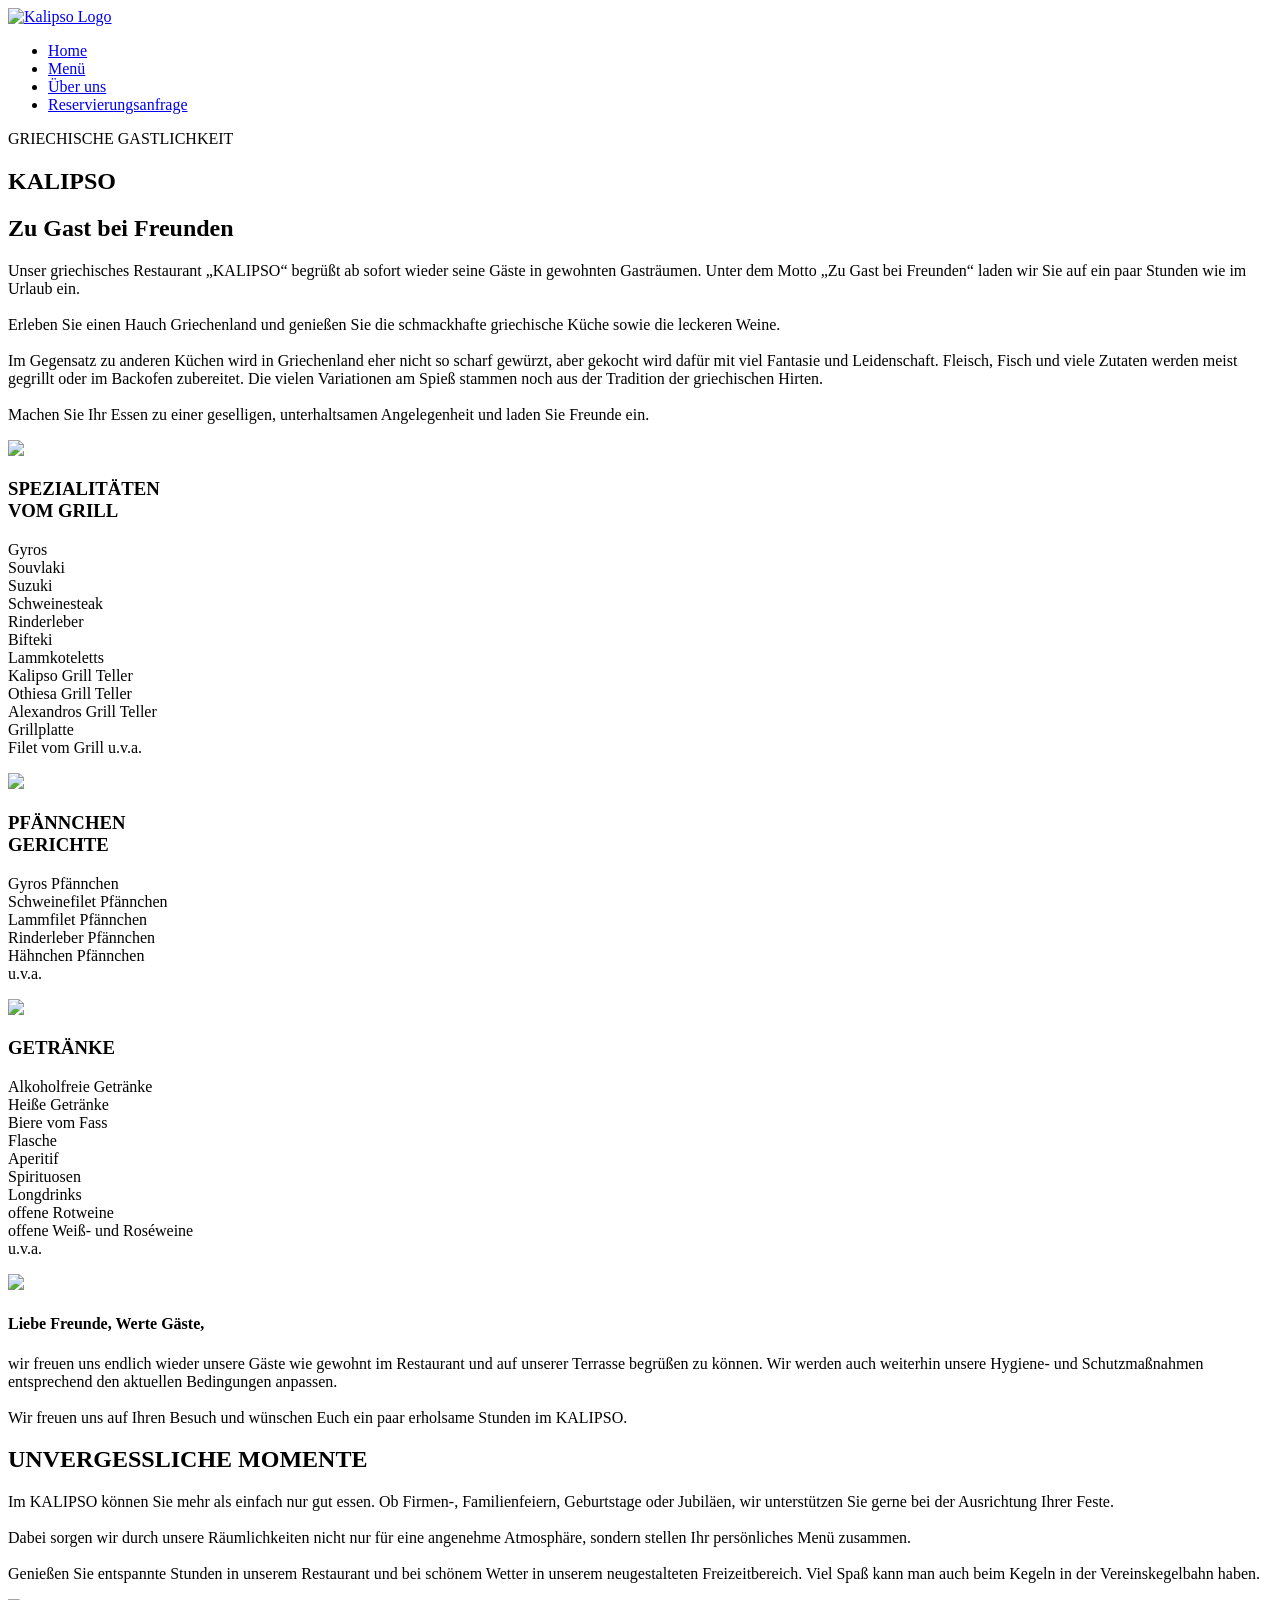
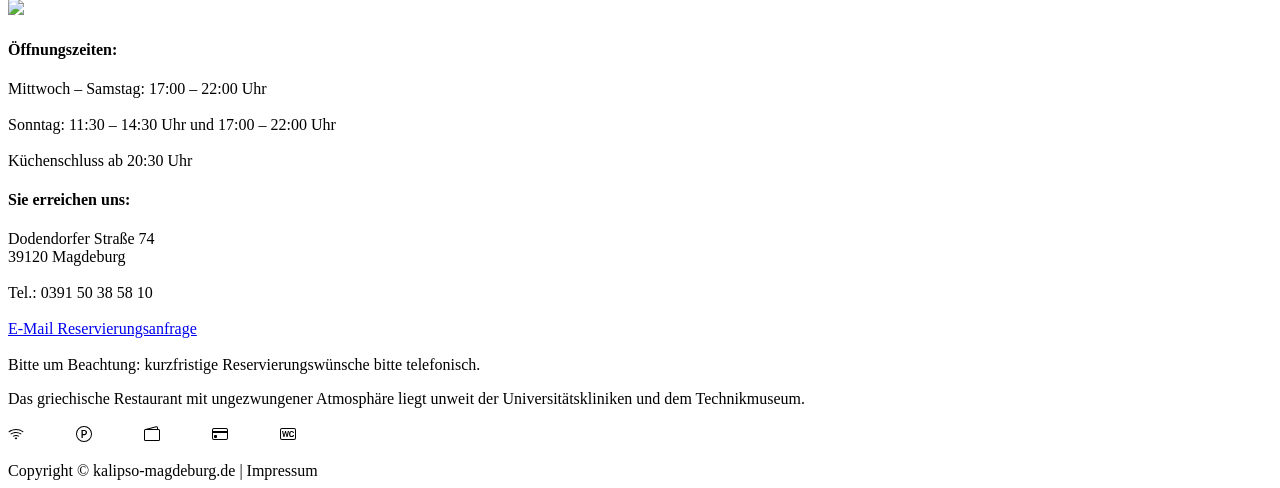
==== index.html @ 5601642b "Add files via upload" ====
<!DOCTYPE html>
<html lang="de">

<head>

<meta charset="UTF-8">

<meta name="viewport" content="width=device-width, initial-scale=1.0">

<title>KALIPSO | Griechische Gastlichkeit</title>

<link rel="stylesheet" href="css/style.css">

<link rel="preconnect" href="https://fonts.googleapis.com">

<link href="https://fonts.googleapis.com/css2?family=Cinzel:wght@400;500;600&family=Open+Sans:wght@300;400;500&display=swap" rel="stylesheet">

</head>

<body>

<header>

<nav>

<div class="logo">

<a href="index.html">

<img src="images/logo.jpg" alt="Kalipso Logo">

</a>

</div>

<ul>

<li><a href="index.html" class="active">Home</a></li>

<li><a href="menu.html">Menü</a></li>

<li><a href="ueber-uns.html">Über uns</a></li>

<li><a href="reservierungsanfrage.html">Reservierungsanfrage</a></li>

</ul>

</nav>

</header>



<section class="hero">

<div class="hero-overlay">

<div class="hero-content">

<div class="mini-title">

GRIECHISCHE GASTLICHKEIT

</div>

<h1>KALIPSO</h1>

<h2>Zu Gast bei Freunden</h2>

<div class="separator"></div>

<p>

Unser griechisches Restaurant „KALIPSO“ begrüßt ab sofort wieder seine Gäste in gewohnten Gasträumen.

Unter dem Motto „Zu Gast bei Freunden“ laden wir Sie auf ein paar Stunden wie im Urlaub ein.

<br><br>

Erleben Sie einen Hauch Griechenland und genießen Sie die schmackhafte griechische Küche sowie die leckeren Weine.

<br><br>

Im Gegensatz zu anderen Küchen wird in Griechenland eher nicht so scharf gewürzt, aber gekocht wird dafür mit viel Fantasie und Leidenschaft.

Fleisch, Fisch und viele Zutaten werden meist gegrillt oder im Backofen zubereitet.

Die vielen Variationen am Spieß stammen noch aus der Tradition der griechischen Hirten.

<br><br>

Machen Sie Ihr Essen zu einer geselligen, unterhaltsamen Angelegenheit und laden Sie Freunde ein.

</p>



</div>

</div>

</section>



<section class="cards">

<div class="card">

<img src="images/leber.jpg">

<h3>

SPEZIALITÄTEN

<br>

VOM GRILL

</h3>

<p>

Gyros

<br>

Souvlaki

<br>

Suzuki

<br>

Schweinesteak

<br>

Rinderleber

<br>

Bifteki

<br>

Lammkoteletts

<br>

Kalipso Grill Teller

<br>

Othiesa Grill Teller

<br>

Alexandros Grill Teller

<br>

Grillplatte

<br>

Filet vom Grill u.v.a.

</p>

</div>



<div class="card">

<img src="images/pfannengerichte.jpg">

<h3>

PFÄNNCHEN

<br>

GERICHTE

</h3>

<p>

Gyros Pfännchen

<br>

Schweinefilet Pfännchen

<br>

Lammfilet Pfännchen

<br>

Rinderleber Pfännchen

<br>

Hähnchen Pfännchen

<br>

u.v.a.

</p>

</div>



<div class="card">

<img src="images/bierzapfen.jpg">

<h3>

GETRÄNKE

</h3>

<p>

Alkoholfreie Getränke

<br>

Heiße Getränke

<br>

Biere vom Fass

<br>

Flasche

<br>

Aperitif

<br>

Spirituosen

<br>

Longdrinks

<br>

offene Rotweine

<br>

offene Weiß- und Roséweine

<br>

u.v.a.

</p>

</div>

</section>



<section class="momente">

<div class="momente-top"></div>

<div class="momente-grid">

<div>

<img src="images/kegelbahn.jpg">

<h4>

Liebe Freunde, Werte Gäste,

</h4>

<p>

wir freuen uns endlich wieder unsere Gäste wie gewohnt im Restaurant und auf unserer Terrasse begrüßen zu können.

Wir werden auch weiterhin unsere Hygiene- und Schutzmaßnahmen entsprechend den aktuellen Bedingungen anpassen.

<br><br>

Wir freuen uns auf Ihren Besuch und wünschen Euch ein paar erholsame Stunden im KALIPSO.

</p>

</div>



<div>

<h2>

UNVERGESSLICHE MOMENTE

</h2>

<p>

Im KALIPSO können Sie mehr als einfach nur gut essen.

Ob Firmen-, Familienfeiern, Geburtstage oder Jubiläen, wir unterstützen Sie gerne bei der Ausrichtung Ihrer Feste.

<br><br>

Dabei sorgen wir durch unsere Räumlichkeiten nicht nur für eine angenehme Atmosphäre, sondern stellen Ihr persönliches Menü zusammen.

<br><br>

Genießen Sie entspannte Stunden in unserem Restaurant und bei schönem Wetter in unserem neugestalteten Freizeitbereich.

Viel Spaß kann man auch beim Kegeln in der Vereinskegelbahn haben.

</p>

<img src="images/terrasse.jpg">

</div>

</div>

</section>





<footer>

<div>

<h4>Öffnungszeiten:</h4>

<p>

Mittwoch – Samstag: 17:00 – 22:00 Uhr

<br><br>

Sonntag: 11:30 – 14:30 Uhr und 17:00 – 22:00 Uhr

<br><br>

Küchenschluss ab 20:30 Uhr

</p>

</div>



<div>

<h4>Sie erreichen uns:</h4>

<p>

Dodendorfer Straße 74

<br>

39120 Magdeburg

<br><br>

Tel.: 0391 50 38 58 10

<br><br>

<a href="reservierungsanfrage.html">E-Mail Reservierungsanfrage</a>

<br><br>

Bitte um Beachtung:

kurzfristige Reservierungswünsche bitte telefonisch.

</p>

</div>



<div>

<p>

Das griechische Restaurant mit ungezwungener Atmosphäre liegt unweit der Universitätskliniken und dem Technikmuseum.
<br><br>
<svg xmlns="http://www.w3.org/2000/svg" width="16" height="16" fill="currentColor" class="bi bi-wifi" viewBox="0 0 16 16">
  <path d="M15.384 6.115a.485.485 0 0 0-.047-.736A12.44 12.44 0 0 0 8 3C5.259 3 2.723 3.882.663 5.379a.485.485 0 0 0-.048.736.52.52 0 0 0 .668.05A11.45 11.45 0 0 1 8 4c2.507 0 4.827.802 6.716 2.164.205.148.49.13.668-.049"/>
  <path d="M13.229 8.271a.482.482 0 0 0-.063-.745A9.46 9.46 0 0 0 8 6c-1.905 0-3.68.56-5.166 1.526a.48.48 0 0 0-.063.745.525.525 0 0 0 .652.065A8.46 8.46 0 0 1 8 7a8.46 8.46 0 0 1 4.576 1.336c.206.132.48.108.653-.065m-2.183 2.183c.226-.226.185-.605-.1-.75A6.5 6.5 0 0 0 8 9c-1.06 0-2.062.254-2.946.704-.285.145-.326.524-.1.75l.015.015c.16.16.407.19.611.09A5.5 5.5 0 0 1 8 10c.868 0 1.69.201 2.42.56.203.1.45.07.61-.091zM9.06 12.44c.196-.196.198-.52-.04-.66A2 2 0 0 0 8 11.5a2 2 0 0 0-1.02.28c-.238.14-.236.464-.04.66l.706.706a.5.5 0 0 0 .707 0l.707-.707z"/>
</svg>
&nbsp; &nbsp; &nbsp; &nbsp; &nbsp; &nbsp;
<svg xmlns="http://www.w3.org/2000/svg" width="16" height="16" fill="currentColor" class="bi bi-p-circle" viewBox="0 0 16 16">
  <path d="M1 8a7 7 0 1 0 14 0A7 7 0 0 0 1 8m15 0A8 8 0 1 1 0 8a8 8 0 0 1 16 0M5.5 4.002h2.962C10.045 4.002 11 5.104 11 6.586c0 1.494-.967 2.578-2.55 2.578H6.784V12H5.5zm2.77 4.072c.893 0 1.419-.545 1.419-1.488s-.526-1.482-1.42-1.482H6.778v2.97z"/>
</svg>
&nbsp; &nbsp; &nbsp; &nbsp; &nbsp; &nbsp;
<svg xmlns="http://www.w3.org/2000/svg" width="16" height="16" fill="currentColor" class="bi bi-wallet2" viewBox="0 0 16 16">
  <path d="M12.136.326A1.5 1.5 0 0 1 14 1.78V3h.5A1.5 1.5 0 0 1 16 4.5v9a1.5 1.5 0 0 1-1.5 1.5h-13A1.5 1.5 0 0 1 0 13.5v-9a1.5 1.5 0 0 1 1.432-1.499zM5.562 3H13V1.78a.5.5 0 0 0-.621-.484zM1.5 4a.5.5 0 0 0-.5.5v9a.5.5 0 0 0 .5.5h13a.5.5 0 0 0 .5-.5v-9a.5.5 0 0 0-.5-.5z"/>
</svg>
&nbsp; &nbsp; &nbsp; &nbsp; &nbsp; &nbsp;
<svg xmlns="http://www.w3.org/2000/svg" width="16" height="16" fill="currentColor" class="bi bi-credit-card" viewBox="0 0 16 16">
  <path d="M0 4a2 2 0 0 1 2-2h12a2 2 0 0 1 2 2v8a2 2 0 0 1-2 2H2a2 2 0 0 1-2-2zm2-1a1 1 0 0 0-1 1v1h14V4a1 1 0 0 0-1-1zm13 4H1v5a1 1 0 0 0 1 1h12a1 1 0 0 0 1-1z"/>
  <path d="M2 10a1 1 0 0 1 1-1h1a1 1 0 0 1 1 1v1a1 1 0 0 1-1 1H3a1 1 0 0 1-1-1z"/>
</svg>
&nbsp; &nbsp; &nbsp; &nbsp; &nbsp; &nbsp;
<svg xmlns="http://www.w3.org/2000/svg" width="16" height="16" fill="currentColor" class="bi bi-badge-wc" viewBox="0 0 16 16">
  <path d="M10.348 7.643c0-1.112.488-1.754 1.318-1.754.682 0 1.139.47 1.187 1.108H14v-.11c-.053-1.187-1.024-2-2.342-2-1.604 0-2.518 1.05-2.518 2.751v.747c0 1.7.905 2.73 2.518 2.73 1.314 0 2.285-.792 2.342-1.939v-.114h-1.147c-.048.615-.497 1.05-1.187 1.05-.839 0-1.318-.62-1.318-1.727zM4.457 11l1.02-4.184h.045L6.542 11h1.006L9 5.001H7.818l-.82 4.355h-.056L5.97 5.001h-.94l-.972 4.355h-.053l-.827-4.355H2L3.452 11z"/>
  <path d="M14 3a1 1 0 0 1 1 1v8a1 1 0 0 1-1 1H2a1 1 0 0 1-1-1V4a1 1 0 0 1 1-1zM2 2a2 2 0 0 0-2 2v8a2 2 0 0 0 2 2h12a2 2 0 0 0 2-2V4a2 2 0 0 0-2-2z"/>
</svg>

</p>

</div>

</footer>



<div class="copyright">

Copyright © kalipso-magdeburg.de

|

Impressum

</div>

<script src="js/app.js"></script>

</body>

</html>
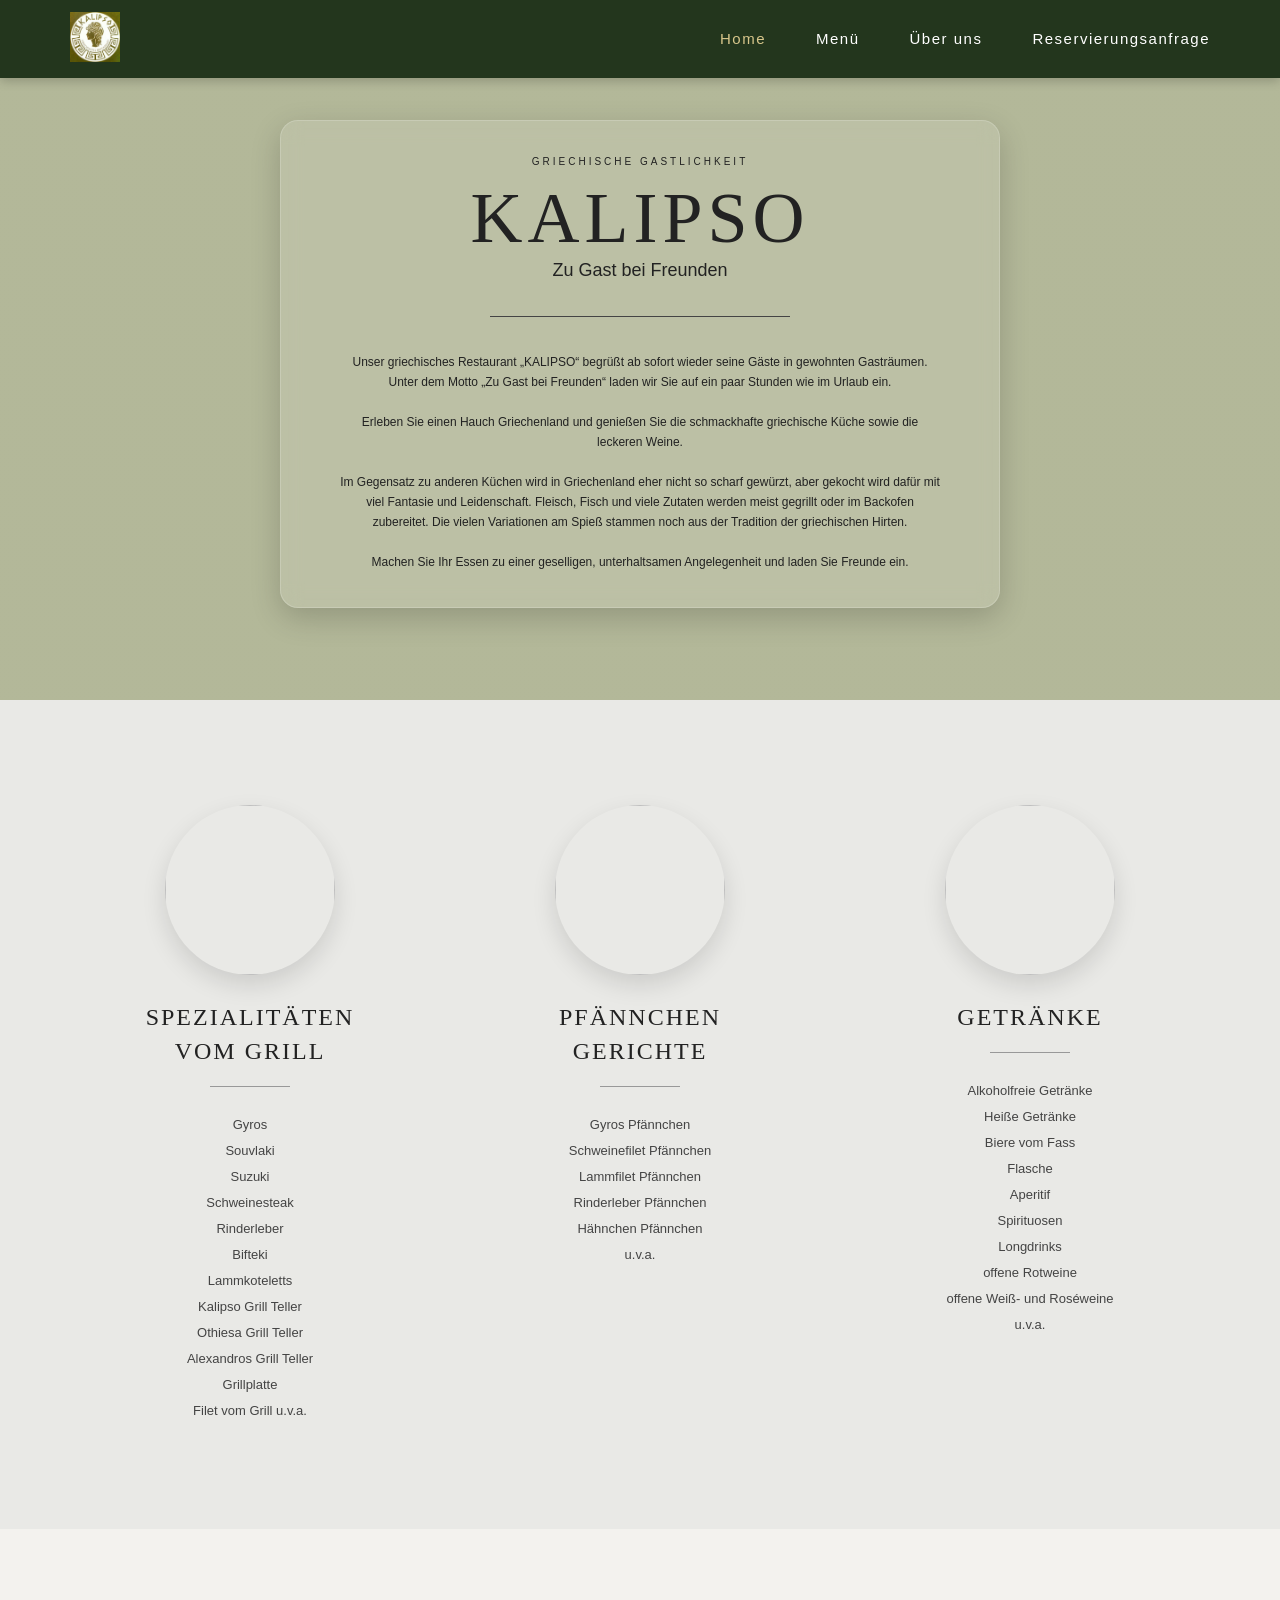
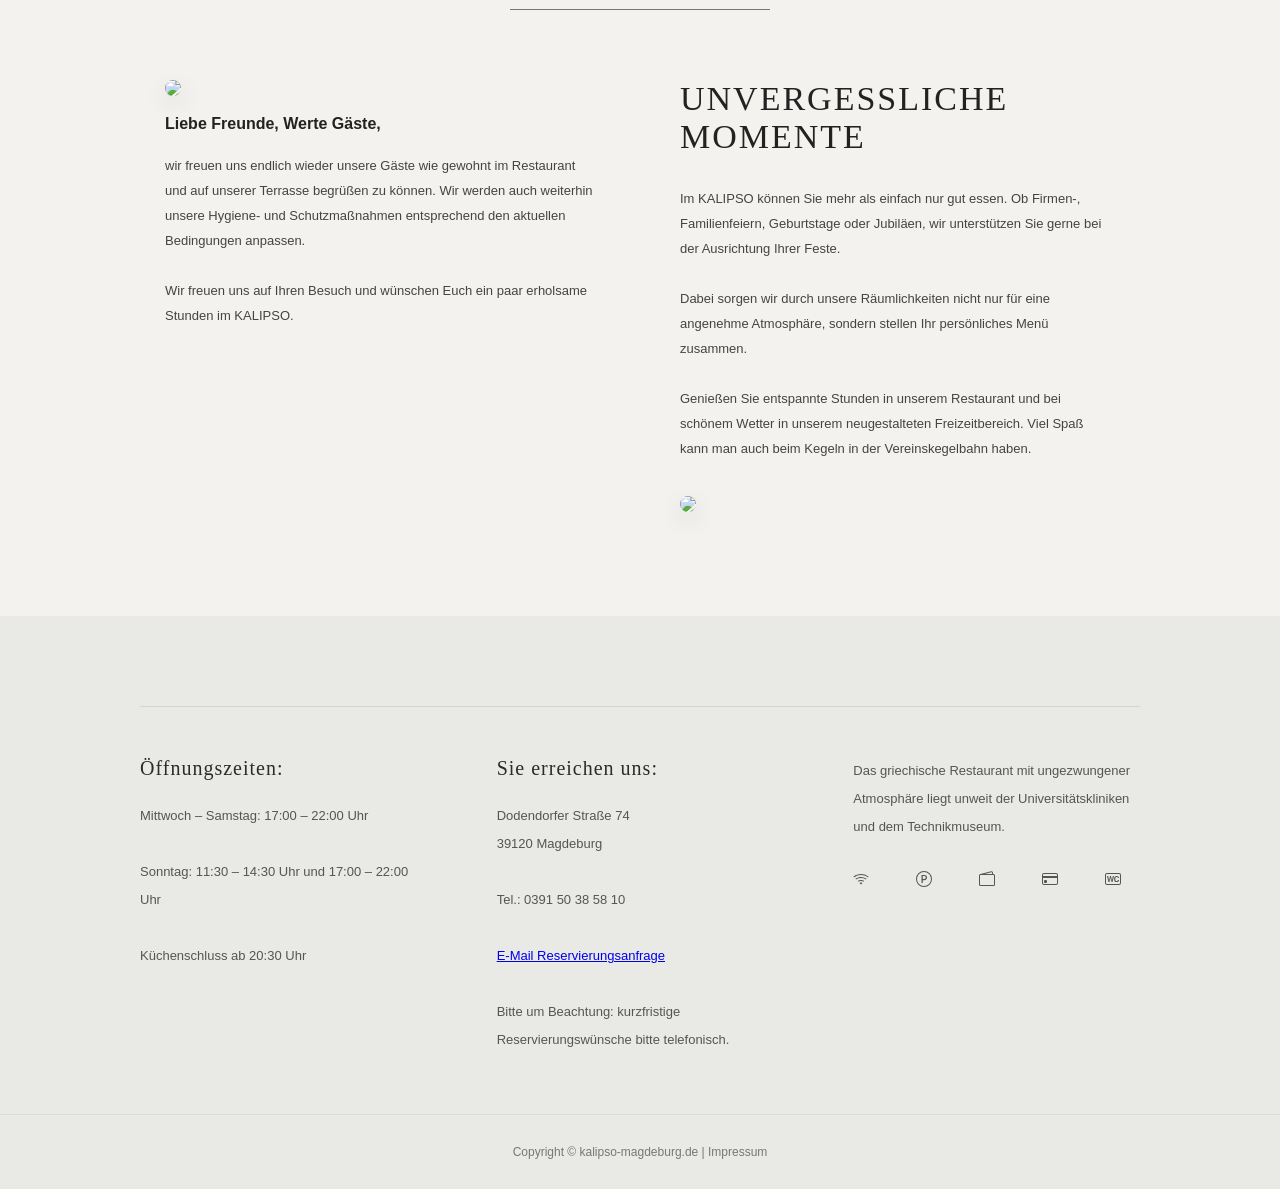
==== commit 9b631683: "Update index.html" ====
--- a/index.html
+++ b/index.html
@@ -9,7 +9,7 @@
 
 <title>KALIPSO | Griechische Gastlichkeit</title>
 
-<link rel="stylesheet" href="css/style.css">
+<link rel="stylesheet" href="style.css">
 
 <link rel="preconnect" href="https://fonts.googleapis.com">
 
@@ -27,7 +27,7 @@
 
 <a href="index.html">
 
-<img src="images/logo.jpg" alt="Kalipso Logo">
+<img src="logo.jpg" alt="Kalipso Logo">
 
 </a>
 
@@ -107,7 +107,7 @@
 
 <div class="card">
 
-<img src="images/leber.jpg">
+<img src="leber.jpg">
 
 <h3>
 
@@ -175,7 +175,7 @@
 
 <div class="card">
 
-<img src="images/pfannengerichte.jpg">
+<img src="pfannengerichte.jpg">
 
 <h3>
 
@@ -219,7 +219,7 @@
 
 <div class="card">
 
-<img src="images/bierzapfen.jpg">
+<img src="bierzapfen.jpg">
 
 <h3>
 
@@ -283,7 +283,7 @@
 
 <div>
 
-<img src="images/kegelbahn.jpg">
+<img src="kegelbahn.jpg">
 
 <h4>
 
@@ -333,7 +333,7 @@
 
 </p>
 
-<img src="images/terrasse.jpg">
+<img src="terrasse.jpg">
 
 </div>
 
@@ -452,4 +452,4 @@
 
 </body>
 
-</html>+</html>
--- a/style.css
+++ b/style.css
@@ -0,0 +1,1007 @@
+*{
+margin:0;
+padding:0;
+box-sizing:border-box;
+}
+
+html{
+scroll-behavior:smooth;
+}
+
+body{
+
+font-family:'Open Sans',sans-serif;
+
+background:#e9e9e6;
+
+color:#222;
+
+overflow-x:hidden;
+}
+
+
+
+/* NAVIGATION */
+
+header{
+
+position:fixed;
+
+top:0;
+
+left:0;
+
+width:100%;
+
+z-index:1000;
+}
+
+nav{
+
+height:70px;
+
+background:#23361d;
+
+display:flex;
+
+justify-content:space-between;
+
+align-items:center;
+
+padding:0 60px;
+
+box-shadow:0 3px 10px rgba(0,0,0,.2);
+}
+
+.logo img{
+
+height:50px;
+}
+
+nav ul{
+
+display:flex;
+
+list-style:none;
+
+gap:35px;
+}
+
+nav a{
+
+text-decoration:none;
+
+color:white;
+
+font-size:14px;
+
+letter-spacing:1px;
+
+transition:.3s;
+}
+
+nav a:hover{
+
+color:#d7c68b;
+}
+
+/* Aktive Seite */
+
+nav a.active{
+
+color:#d7c68b;
+
+}
+
+
+
+/* Elegantere Navigation */
+
+nav{
+
+height:78px;
+
+padding:0 70px;
+
+}
+
+nav ul{
+
+gap:50px;
+
+}
+
+nav a{
+
+font-size:15px;
+
+font-weight:500;
+
+letter-spacing:1.5px;
+
+position:relative;
+
+}
+
+
+
+/* Unterstreichung */
+
+nav a::after{
+
+content:"";
+
+position:absolute;
+
+left:50%;
+
+bottom:-8px;
+
+width:0;
+
+height:1px;
+
+background:#d7c68b;
+
+transition:.3s;
+
+transform:translateX(-50%);
+
+}
+
+nav a:hover::after{
+
+width:100%;
+
+}
+
+
+
+/* HERO */
+
+.hero{
+
+min-height:700px;
+
+padding-top:120px;
+
+background:
+
+linear-gradient(
+
+rgba(158,165,123,.72),
+
+rgba(158,165,123,.72)
+
+),
+
+url("https://images.unsplash.com/photo-1517248135467-4c7edcad34c4");
+
+background-size:cover;
+
+background-position:center;
+}
+
+.hero-overlay{
+
+display:flex;
+
+justify-content:center;
+}
+
+.hero-content{
+
+width:720px;
+
+text-align:center;
+
+padding:35px 45px;
+
+background:rgba(255,255,255,0.12);
+
+backdrop-filter:blur(10px);
+
+-webkit-backdrop-filter:blur(10px);
+
+border:1px solid rgba(255,255,255,0.18);
+
+border-radius:18px;
+
+box-shadow:0 10px 30px rgba(0,0,0,.18);
+
+}
+
+.mini-title{
+
+font-size:10px;
+
+letter-spacing:3px;
+
+margin-bottom:10px;
+}
+
+.hero h1{
+
+font-family:'Cinzel';
+
+font-size:72px;
+
+font-weight:500;
+
+letter-spacing:5px;
+}
+
+.hero h2{
+
+font-size:18px;
+
+font-weight:400;
+
+margin-bottom:25px;
+}
+
+.hero p{
+
+font-size:12px;
+
+line-height:20px;
+
+width:600px;
+
+margin:auto;
+}
+
+.separator{
+
+width:300px;
+
+height:1px;
+
+background:#444;
+
+margin:35px auto;
+}
+
+
+
+/* 3 SPALTEN */
+
+/* MENÜBEREICH */
+
+.cards{
+
+width:1100px;
+
+max-width:95%;
+
+margin:90px auto;
+
+display:grid;
+
+grid-template-columns:repeat(3,1fr);
+
+gap:70px;
+
+}
+
+
+
+/* Karte */
+
+.card{
+
+text-align:center;
+
+padding:15px;
+
+}
+
+
+
+/* Bilder */
+
+.card img{
+
+width:170px;
+
+height:170px;
+
+object-fit:cover;
+
+border-radius:50%;
+
+box-shadow:
+
+0 10px 25px rgba(0,0,0,.12);
+
+margin-bottom:25px;
+
+transition:.3s ease;
+
+}
+
+
+
+/* Hover */
+
+.card:hover img{
+
+transform:scale(1.04);
+
+}
+
+
+
+/* Überschrift */
+
+.card h3{
+
+font-family:'Cinzel';
+
+font-size:24px;
+
+font-weight:500;
+
+letter-spacing:2px;
+
+line-height:34px;
+
+margin-bottom:25px;
+
+}
+
+
+
+/* Linie */
+
+.card h3::after{
+
+content:"";
+
+display:block;
+
+width:80px;
+
+height:1px;
+
+background:#999;
+
+margin:18px auto 0;
+
+}
+
+
+
+/* Text */
+
+.card p{
+
+font-size:13px;
+
+line-height:26px;
+
+color:#444;
+
+}
+
+
+
+/* Handy */
+
+@media(max-width:900px){
+
+.cards{
+
+grid-template-columns:1fr;
+
+gap:60px;
+
+}
+
+}
+
+
+
+/* MOMENTE */
+
+.momente{
+
+background:#f3f2ee;
+
+padding:80px 0 100px;
+
+}
+
+
+
+/* obere Trennlinie */
+
+.momente-top{
+
+width:260px;
+
+height:1px;
+
+background:#777;
+
+margin:0 auto 70px;
+
+}
+
+
+
+/* 2 Spalten */
+
+.momente-grid{
+
+width:950px;
+
+max-width:95%;
+
+margin:auto;
+
+display:grid;
+
+grid-template-columns:1fr 1fr;
+
+gap:80px;
+
+align-items:start;
+
+}
+
+
+
+/* Überschrift */
+
+.momente h2{
+
+font-family:'Cinzel';
+
+font-size:34px;
+
+font-weight:500;
+
+letter-spacing:2px;
+
+margin-bottom:30px;
+
+}
+
+
+
+/* kleiner Titel */
+
+.momente h4{
+
+font-size:16px;
+
+font-weight:600;
+
+margin:15px 0 20px;
+
+}
+
+
+
+/* Texte */
+
+.momente p{
+
+font-size:13px;
+
+line-height:25px;
+
+color:#444;
+
+}
+
+
+
+/* Bilder */
+
+.momente img{
+
+width:100%;
+
+border-radius:10px;
+
+box-shadow:
+
+0 8px 25px rgba(0,0,0,.12);
+
+}
+
+
+
+/* rechtes Bild */
+
+.momente-grid > div:last-child img{
+
+margin-top:35px;
+
+}
+
+
+
+/* Handy */
+
+@media(max-width:900px){
+
+.momente-grid{
+
+grid-template-columns:1fr;
+
+gap:50px;
+
+}
+
+}
+
+
+
+/* ICONS */
+
+.icons{
+
+display:flex;
+
+justify-content:center;
+
+gap:40px;
+
+padding:25px;
+
+font-size:28px;
+}
+
+
+
+/* FOOTER */
+
+/* FOOTER */
+
+footer{
+
+width:1000px;
+
+max-width:92%;
+
+margin:90px auto 0;
+
+padding-top:50px;
+
+border-top:1px solid #d4d4d4;
+
+display:grid;
+
+grid-template-columns:1fr 1fr 1fr;
+
+gap:70px;
+
+}
+
+
+
+/* Überschriften */
+
+footer h4{
+
+font-family:'Cinzel';
+
+font-size:20px;
+
+font-weight:500;
+
+letter-spacing:1px;
+
+margin-bottom:22px;
+
+color:#2b2b2b;
+
+}
+
+
+
+/* Text */
+
+footer p{
+
+font-size:13px;
+
+line-height:28px;
+
+color:#555;
+
+}
+
+
+
+/* Copyright */
+
+.copyright{
+
+margin-top:60px;
+
+padding:30px;
+
+text-align:center;
+
+font-size:12px;
+
+color:#777;
+
+border-top:1px solid #dadada;
+
+}
+
+
+
+/* Handy */
+
+@media(max-width:900px){
+
+footer{
+
+grid-template-columns:1fr;
+
+gap:40px;
+
+}
+
+}
+
+
+
+/* HANDY */
+
+@media(max-width:900px){
+
+nav{
+
+padding:0 20px;
+}
+
+nav ul{
+
+display:none;
+}
+
+.hero-content{
+
+width:95%;
+}
+
+.hero p{
+
+width:100%;
+}
+
+.cards{
+
+flex-direction:column;
+
+align-items:center;
+}
+
+.momente-grid{
+
+width:95%;
+
+grid-template-columns:1fr;
+}
+
+footer{
+
+width:95%;
+
+grid-template-columns:1fr;
+}
+
+}
+
+/* ÜBER UNS */
+
+.about-container{
+
+width:900px;
+
+max-width:90%;
+
+margin:180px auto 120px;
+
+}
+
+.about-top{
+
+display:grid;
+
+grid-template-columns:2fr 1fr;
+
+gap:60px;
+
+align-items:start;
+
+}
+
+.about-text h1{
+
+font-family:'Cinzel';
+
+font-size:36px;
+
+margin-bottom:25px;
+
+}
+
+.about-text p{
+
+font-size:16px;
+
+line-height:34px;
+
+color:#333;
+
+}
+
+.about-image{
+
+display:flex;
+
+justify-content:center;
+
+}
+
+.about-image img{
+
+width:260px;
+
+border-radius:10px;
+
+box-shadow:0 10px 25px rgba(0,0,0,.15);
+
+}
+
+.about-block{
+
+margin-top:70px;
+
+}
+
+.about-block h2{
+
+font-family:'Cinzel';
+
+font-size:28px;
+
+margin-bottom:25px;
+
+}
+
+.about-block p{
+
+font-size:16px;
+
+line-height:34px;
+
+color:#333;
+
+}
+
+@media(max-width:900px){
+
+.about-top{
+
+grid-template-columns:1fr;
+
+}
+
+.about-image{
+
+margin-top:30px;
+
+}
+
+}
+
+/* RESERVIERUNG */
+
+.reservation-page{
+
+width:900px;
+
+max-width:92%;
+
+margin:180px auto 120px;
+
+}
+
+
+
+.reservation-box{
+
+background:rgba(255,255,255,.78);
+
+backdrop-filter:blur(12px);
+
+padding:60px;
+
+border-radius:14px;
+
+box-shadow:0 12px 30px rgba(0,0,0,.12);
+
+}
+
+
+
+.reservation-box h1{
+
+font-family:'Cinzel';
+
+font-size:42px;
+
+text-align:center;
+
+font-weight:500;
+
+}
+
+
+
+.reservation-line{
+
+width:280px;
+
+height:1px;
+
+background:#555;
+
+margin:25px auto 35px;
+
+}
+
+
+
+.reservation-text{
+
+text-align:center;
+
+font-size:17px;
+
+line-height:34px;
+
+margin-bottom:50px;
+
+}
+
+
+
+.reservation-form{
+
+display:flex;
+
+flex-direction:column;
+
+gap:25px;
+
+}
+
+
+
+.form-row{
+
+display:grid;
+
+grid-template-columns:1fr 1fr;
+
+gap:25px;
+
+}
+
+
+
+.reservation-form input,
+
+.reservation-form textarea{
+
+width:100%;
+
+padding:18px;
+
+border:1px solid #d0d0d0;
+
+border-radius:8px;
+
+font-size:16px;
+
+font-family:'Open Sans';
+
+outline:none;
+
+}
+
+
+
+.reservation-form input:focus,
+
+.reservation-form textarea:focus{
+
+border-color:#23361d;
+
+}
+
+
+
+.reservation-form textarea{
+
+height:170px;
+
+resize:none;
+
+}
+
+
+
+.reservation-form button{
+
+width:300px;
+
+margin:25px auto 0;
+
+padding:18px;
+
+border:none;
+
+border-radius:50px;
+
+cursor:pointer;
+
+font-size:16px;
+
+letter-spacing:1px;
+
+background:#23361d;
+
+color:white;
+
+transition:.3s;
+
+}
+
+
+
+.reservation-form button:hover{
+
+transform:translateY(-2px);
+
+background:#304d25;
+
+}
+
+
+
+@media(max-width:900px){
+
+.form-row{
+
+grid-template-columns:1fr;
+
+}
+
+
+
+.reservation-box{
+
+padding:35px;
+
+}
+
+
+
+.reservation-box h1{
+
+font-size:32px;
+
+}
+
+}
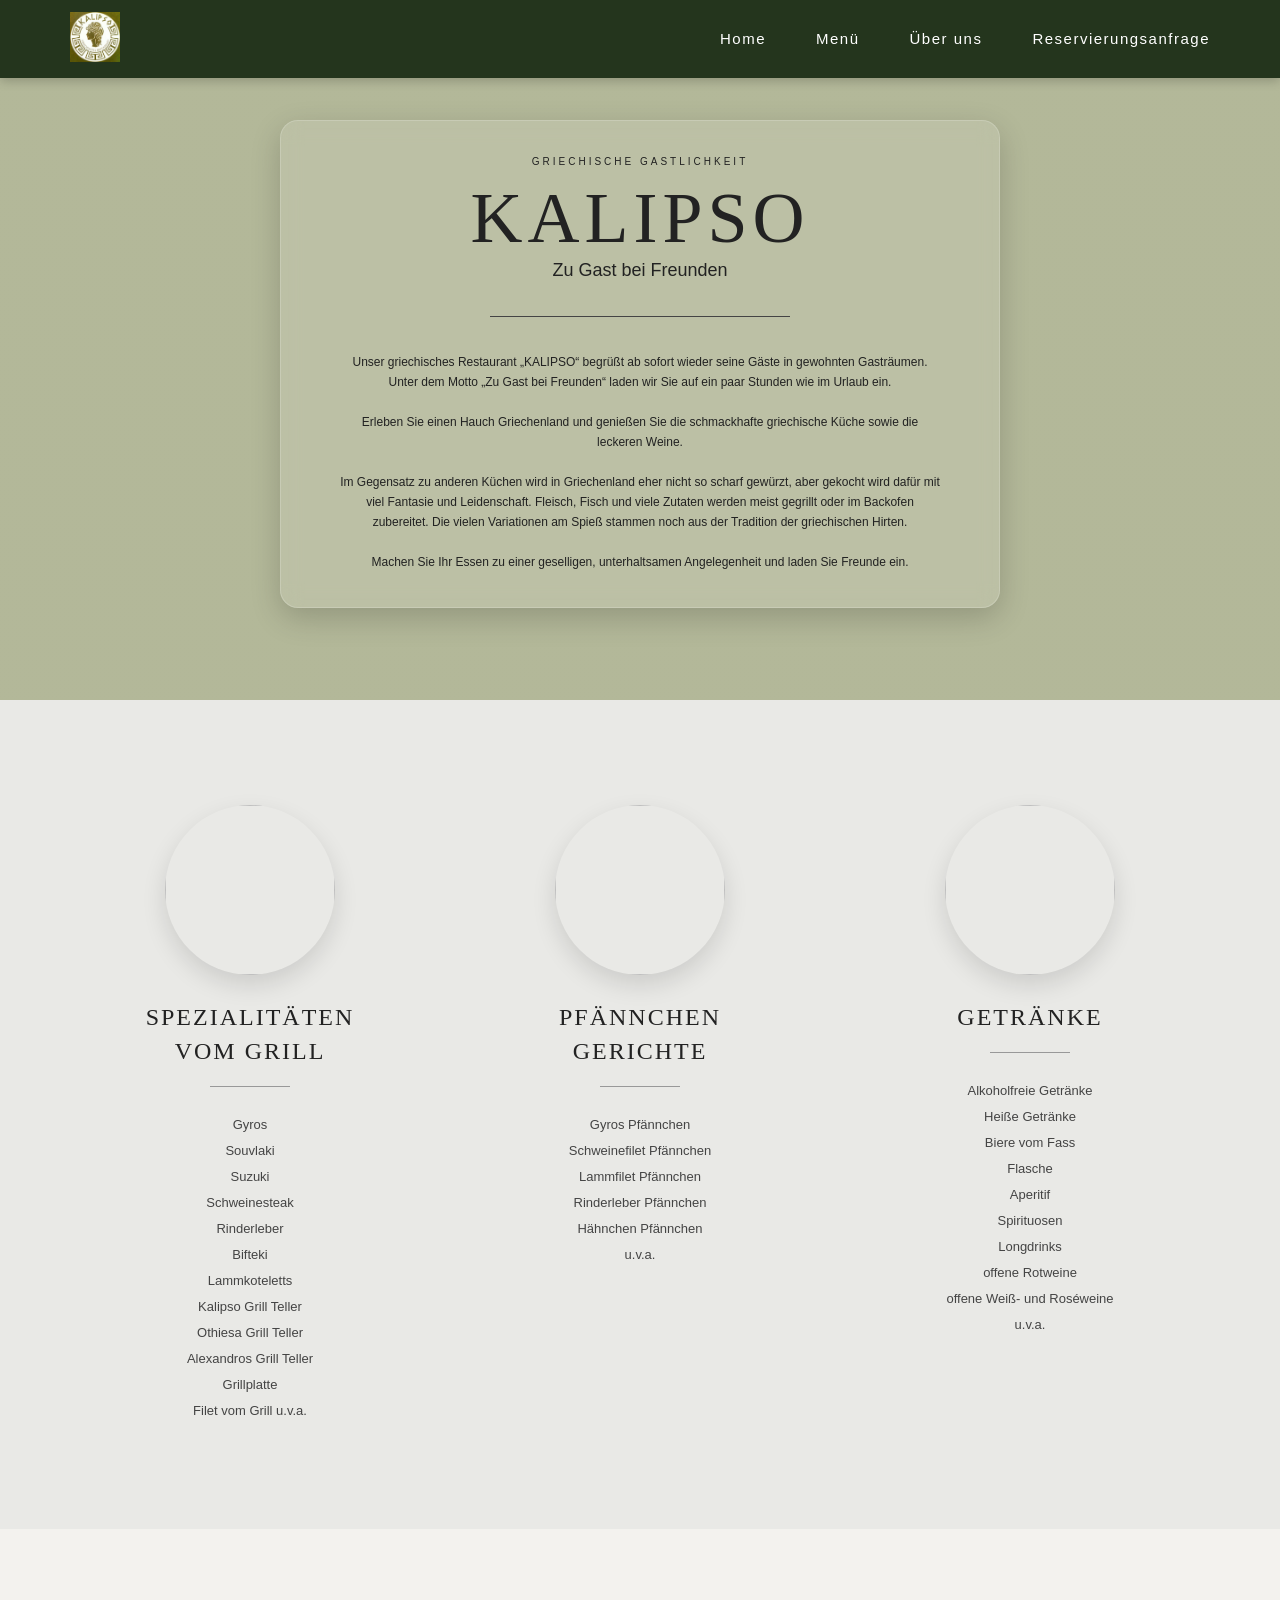
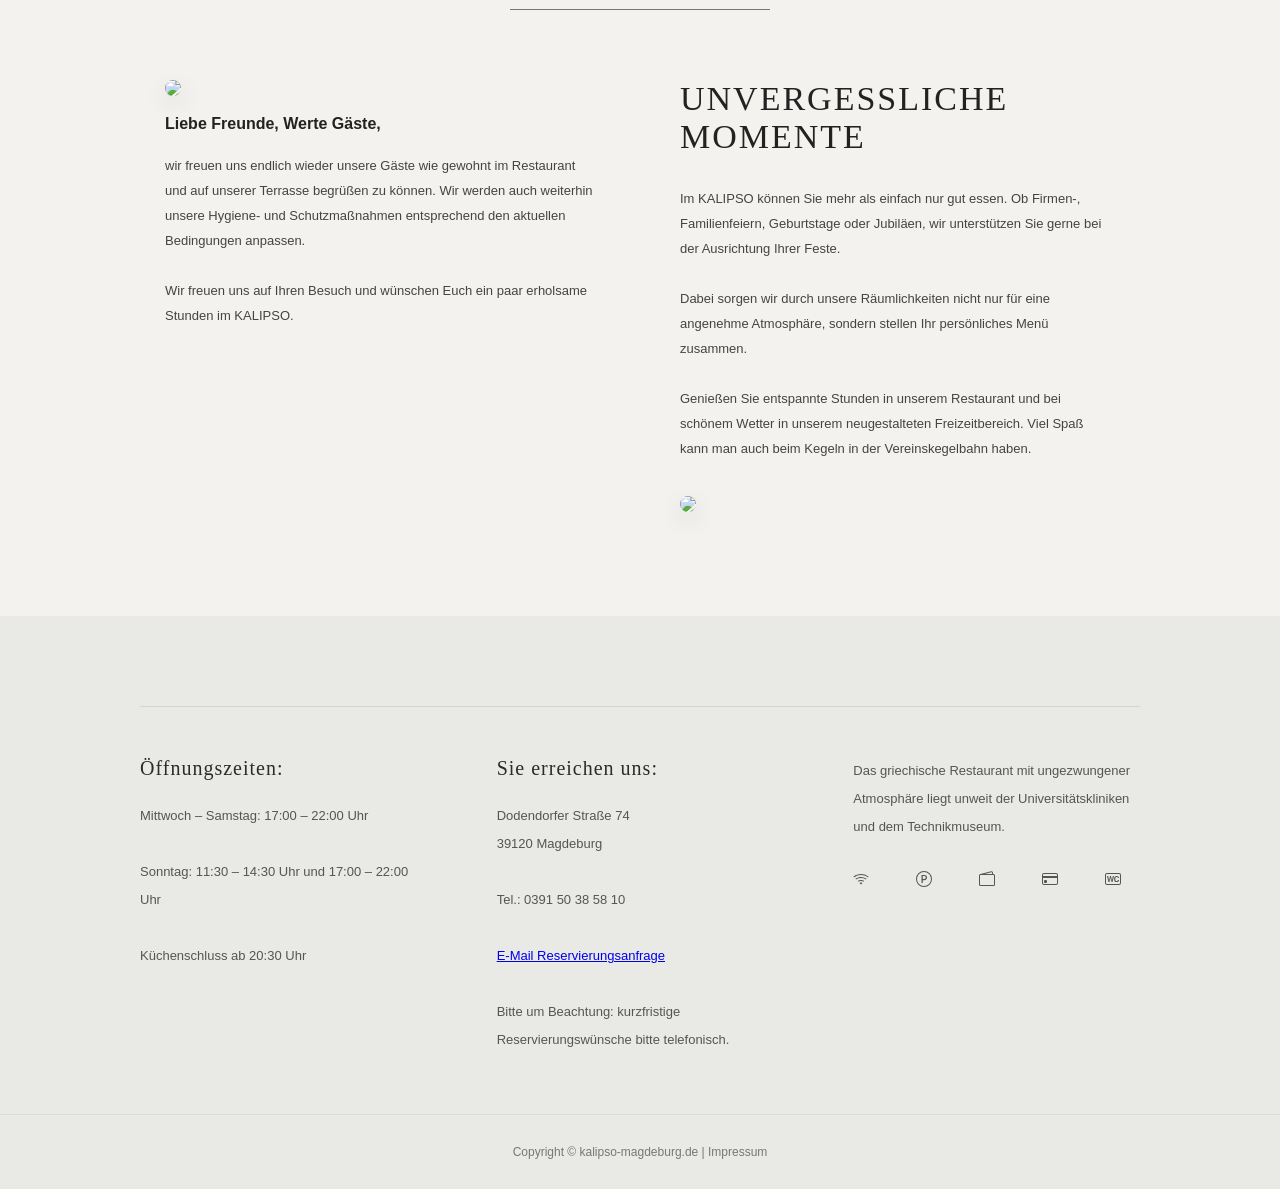
==== commit 5e8a3201: "Update index.html" ====
--- a/index.html
+++ b/index.html
@@ -448,7 +448,7 @@
 
 </div>
 
-<script src="js/app.js"></script>
+<script src="app.js"></script>
 
 </body>
 
